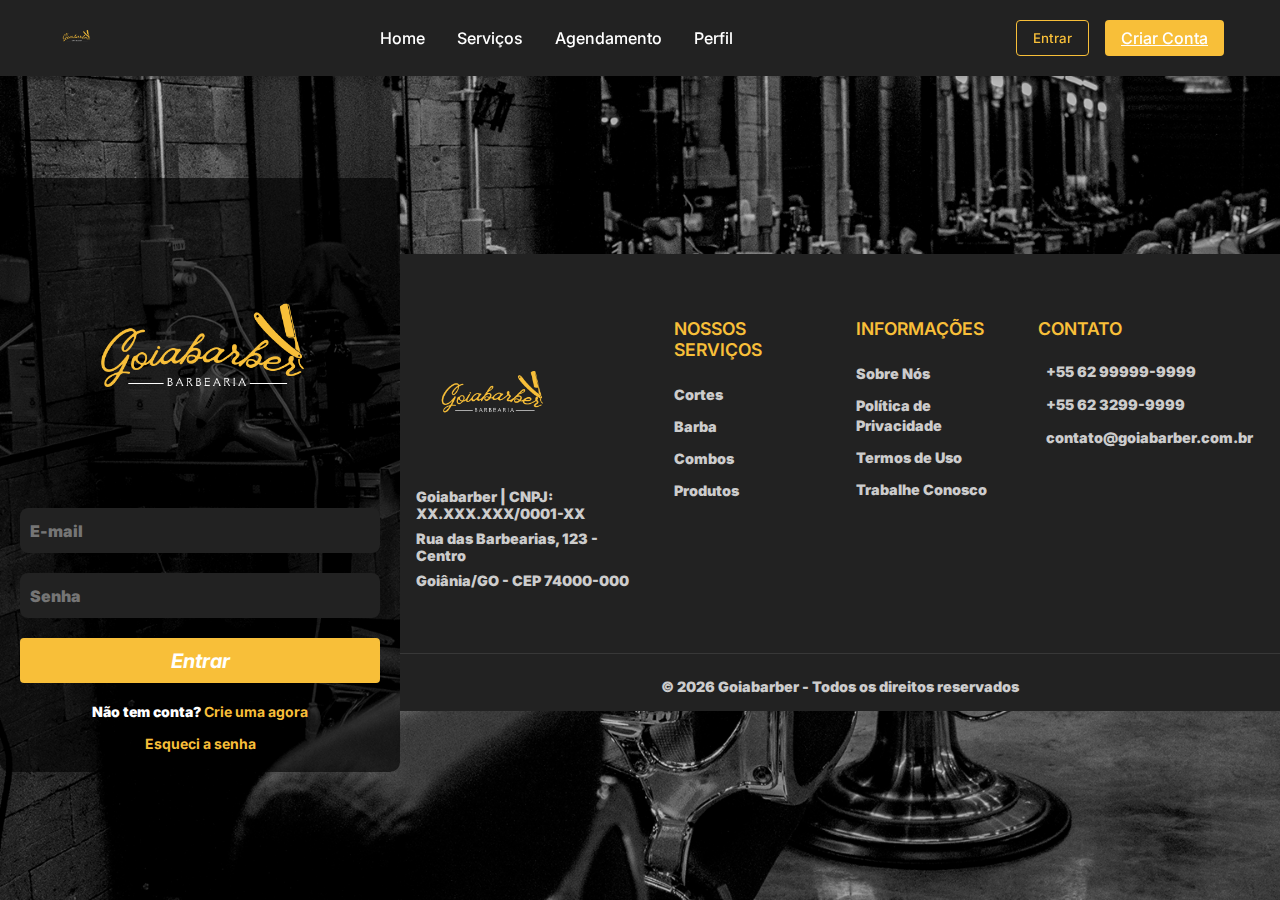
==== index.html @ 9ddc2cb2 "Primeiro Commit" ====
<!DOCTYPE html>
<html lang="pt-br">
<head>
    <meta charset="UTF-8">
    <meta name="viewport" content="width=device-width, initial-scale=1.0">
    <title>Goiabarber</title>
    
    <!-- CSS Files -->
    <link rel="stylesheet" href="styles.css">
    <link rel="stylesheet" href="src/styles/header.css">
    <link rel="stylesheet" href="src/styles/buttons.css">
    <!-- Adicione o CSS do footer -->
    <link rel="stylesheet" href="src/styles/footer.css">
    
    <!-- Fonts -->
    <link rel="preconnect" href="https://fonts.googleapis.com">
    <link rel="preconnect" href="https://fonts.gstatic.com" crossorigin>
    <link href="https://fonts.googleapis.com/css2?family=Inter:ital,opsz,wght@0,14..32,100..900;1,14..32,100..900&display=swap" rel="stylesheet">
    
    <!-- Icons (FontAwesome ou similar para os ícones do footer) -->
    <link rel="stylesheet" href="https://cdnjs.cloudflare.com/ajax/libs/font-awesome/6.0.0/css/all.min.css">
</head>
<body>
    <app-header></app-header>
    
    <main>
        <!-- Todo o conteúdo da página vai aqui -->
        <div class="wrapper">
            <img src="./src/logo-goiaba.png" alt="">
            <div class="input-box">
                <input type="text" placeholder="E-mail" required>
            </div>
            <div class="input-box">
                <input type="password" placeholder="Senha" required>
            </div>

            <btn-primary class="btn-register btn-form" >Entrar</btn-primary>
            <div class="registro-link">
                <a href="./criarConta.html"><span class="white-text">Não tem conta?</span> Crie uma agora</a>
                <br>
                <a href="#">Esqueci a senha</a>
            </div>
        </div>
    </main>

    <app-footer></app-footer>
    
    <!-- JavaScript Files -->
    <script src="src/components/buttons.js"></script>
    <script src="src/components/header.js"></script>
    <!-- Adicione o JavaScript do footer -->
    <script src="src/components/footer.js"></script>
</body>
</html>
---- styles.css ----
:root {
    /* Brand Colors */
    --primary-color: #f8bf39;
    --primary-color-hover: #e6b02f;

    /* Background Colors */
    --header-bg: #222;
    --white: #ffffff;

    /* Text Colors */
    --text-primary: #ffffff;
    --text-secondary: #333;

    /* Shadow */
    --shadow-color: rgba(0, 0, 0, 0.1);
}

* {
    margin: 0;
    padding: 0;
    box-sizing: border-box;
    font-family: "Inter", sans-serif;
    font-weight: 900;
}

body {
    display: flex;
    justify-content: center;
    align-items: center;
    min-height: 100vh;
    background-image: url(./src/goiaba-telafundo.png);
    background-size: cover;
    background-position: center;
    background-repeat: no-repeat;
}

.wrapper {
    display: flex;
    flex-direction: column;
    align-items: center;
    width: 400px;
    padding: 20px;
    border-radius: 10px;
    margin-top: 100px;
    margin-bottom: 50px;
    background: rgba(0, 0, 0, 0.6);
}

.wrapper img {
    width: 300px;
}
.subtitle {
    color: var(--primary-color);
    font-size: 24px;
    font-weight: bold;
    margin-top: 40px;
    margin-bottom: 20px;
}

.input-box {
    width: 100%;
    margin: 10px 0;
}

.input-box label {
    color: white;
    font-size: 14px;
    font-weight: bold;
    display: block;
    margin-bottom: 5px;
}

.input-box input {
    width: 100%;
    height: 45px;
    padding: 10px;
    border: none;
    border-radius: 8px;
    background: #222;
    color: white;
    font-size: 16px;
    outline: none;
}


.lembrar label {
    display: flex;
    align-items: center;
    gap: 5px;
}

.lembrar a {
    color: #F8BF39;
    text-decoration: none;
    font-weight: bold;
}

.lembrar a:hover {
    text-decoration: underline;
}
.btn-login, .btn-register {
    padding: 0.5rem 1rem;
    border-radius: 4px;
    font-weight: 500;
    cursor: pointer;
    transition: all 0.3s ease;
}

.btn-login {
    background-color: transparent;
    border: 1px solid var(--primary-color);
    color: var(--primary-color);
}

.btn-register {
    background-color: var(--primary-color);
    border: none;
    color: var(--text-primary);
}

.btn-login:hover {
    background-color: var(--primary-color);
    color: var(--text-primary);
}

.btn-register:hover {
    background-color: transparent;
    border: 1px solid var(--primary-color);
    color: var(--primary-color);
}
.btn-form {
    width: 100%;
    height: 45px;
    margin-top: 10px;
    display: flex;  
    justify-content: center;
    align-items: center;
    font-size: 20px;
    font-weight: bold;
    font-style: italic;
}

.registro-link {
    display: flex;
    flex-direction: column;
    font-size: 12px;
    margin-top: 20px;
    text-align: center;
    gap: px;
}

.registro-link a {
    color: #F8BF39;
    text-decoration: none;
    font-weight: bold;
    font-size: 14px;
}
.white-text {
    color: var(--white);
}
.registro-link a:hover {
    text-decoration: underline;
}
---- src/styles/header.css ----
.header {
    background-color: var(--header-bg);
    box-shadow: 0 2px 4px var(--shadow-color);
    position: fixed;
    top: 0;
    left: 0;
    right: 0;
    z-index: 1000;
}

.nav-container {
    max-width: 1200px;
    margin: 0 auto;
    padding: 1rem;
    display: flex;
    justify-content: space-between;
    align-items: center;
}

.logo img {
    height: 40px;
    width: auto;
}

.nav-links {
    display: flex;
    gap: 2rem;
    list-style: none;
    margin: 0;
    padding: 0;
}

.nav-links a {
    text-decoration: none;
    color: var(--text-primary);
    font-weight: 500;
    transition: color 0.3s ease;
}

.nav-links a:hover {
    color: var(--primary-color);
}

.user-actions {
    display: flex;
    gap: 1rem;
}

@media (max-width: 768px) {
    .nav-container {
        flex-direction: column;
        gap: 1rem;
    }

    .nav-links {
        flex-direction: column;
        align-items: center;
        gap: 1rem;
    }

    .user-actions {
        width: 100%;
        justify-content: center;
    }
}
---- src/styles/footer.css ----
:root {
    --footer-bg: #222;
    --footer-text: #fff;
    --footer-link: #ccc;
    --footer-link-hover: var(--primary-color);
    --footer-border: rgba(255, 255, 255, 0.1);
}

.footer {
    background-color: var(--footer-bg);
    color: var(--footer-text);
    padding: 4rem 0 1rem;
    margin-top: 4rem;
}

.footer-container {
    max-width: 1200px;
    margin: 0 auto;
    padding: 0 1rem;
    display: grid;
    grid-template-columns: 1.5fr 1fr 1fr 1.5fr;
    gap: 2rem;
}

.footer-brand {
    margin-bottom: 1rem;
}

.footer-logo {
    width: 150px;
    margin-bottom: 1rem;
}

.footer-brand p {
    color: var(--footer-link);
    font-size: 0.9rem;
    margin-bottom: 0.5rem;
}

.footer h3 {
    color: var(--primary-color);
    margin-bottom: 1.5rem;
    font-size: 1.1rem;
    font-weight: 600;
}

.footer-links ul,
.footer-info ul {
    list-style: none;
    padding: 0;
}

.footer-links li,
.footer-info li {
    margin-bottom: 0.75rem;
}

.footer-links a,
.footer-info a,
.contact-info a {
    color: var(--footer-link);
    text-decoration: none;
    transition: color 0.3s ease;
    font-size: 0.9rem;
}

.footer-links a:hover,
.footer-info a:hover,
.contact-info a:hover {
    color: var(--footer-link-hover);
}

.contact-info p {
    display: flex;
    align-items: center;
    margin-bottom: 1rem;
    color: var(--footer-link);
}

.contact-info i {
    margin-right: 0.5rem;
    color: var(--primary-color);
}

.social-media {
    display: flex;
    gap: 1rem;
    margin-top: 1.5rem;
}

.social-icon {
    color: var(--footer-link);
    font-size: 1.5rem;
    transition: color 0.3s ease;
}

.social-icon:hover {
    color: var(--footer-link-hover);
}

.footer-bottom {
    margin-top: 3rem;
    padding-top: 1.5rem;
    border-top: 1px solid var(--footer-border);
    text-align: center;
    font-size: 0.9rem;
    color: var(--footer-link);
}

/* Responsive Design */
@media (max-width: 1024px) {
    .footer-container {
        grid-template-columns: 1fr 1fr;
        gap: 3rem;
    }
}

@media (max-width: 768px) {
    .footer-container {
        grid-template-columns: 1fr;
        text-align: center;
    }

    .footer-brand {
        display: flex;
        flex-direction: column;
        align-items: center;
    }

    .contact-info p {
        justify-content: center;
    }

    .social-media {
        justify-content: center;
    }
}
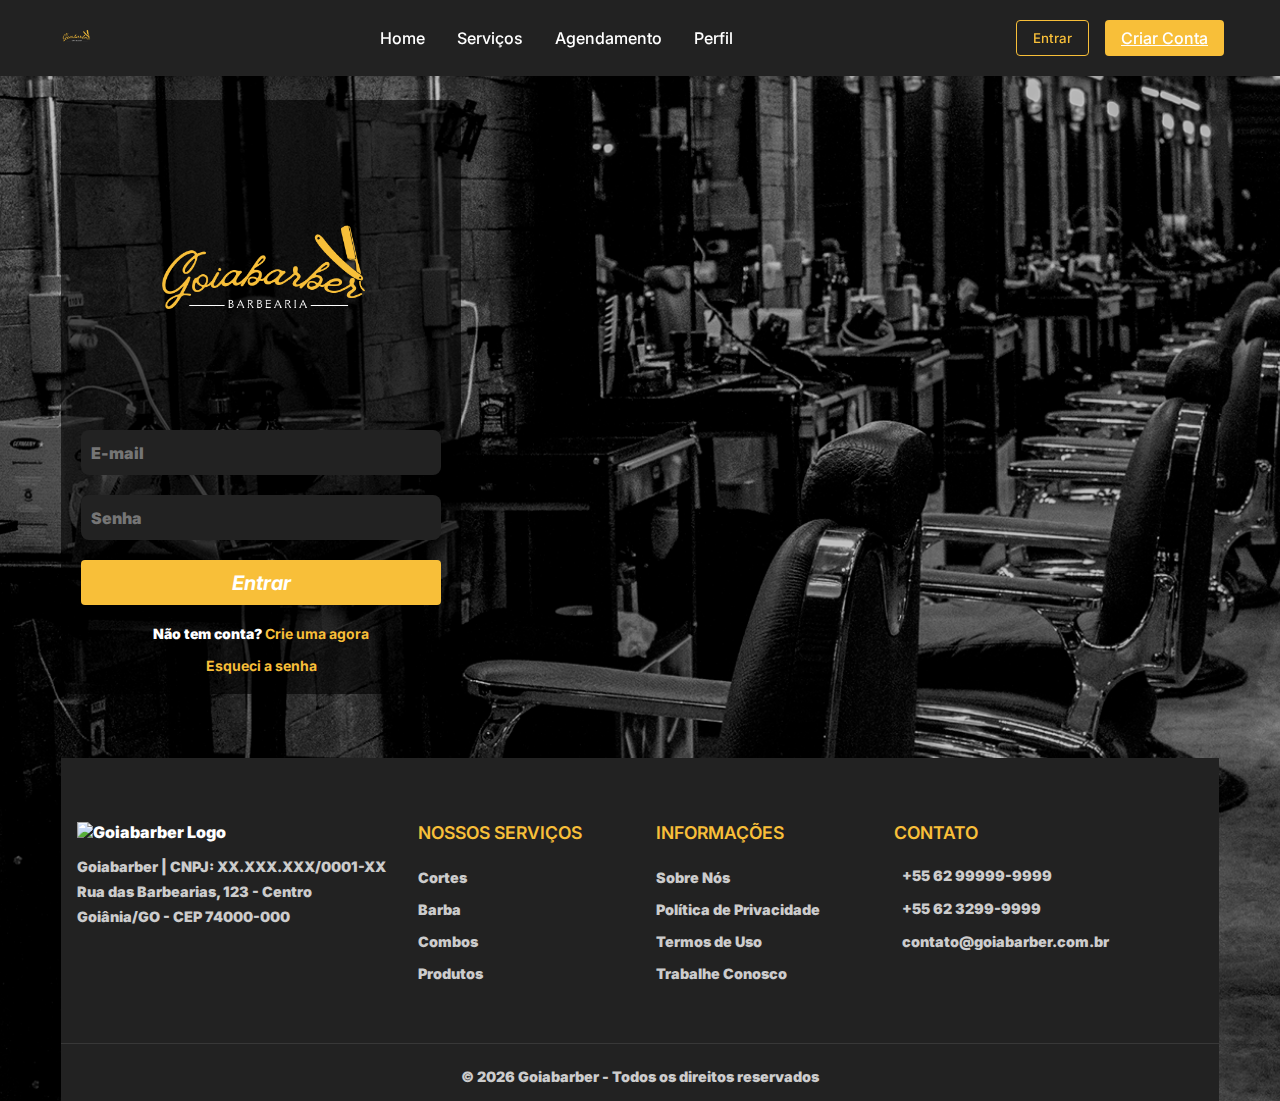
==== commit ab293cf1: "Ajustes de página de serviço" ====
--- a/index.html
+++ b/index.html
@@ -41,9 +41,8 @@
                 <a href="#">Esqueci a senha</a>
             </div>
         </div>
+        <app-footer></app-footer>
     </main>
-
-    <app-footer></app-footer>
     
     <!-- JavaScript Files -->
     <script src="src/components/buttons.js"></script>
--- a/styles.css
+++ b/styles.css
@@ -120,7 +120,7 @@
 
 .btn-login:hover {
     background-color: var(--primary-color);
-    color: var(--text-primary);
+    color: var(--header-bg);
 }
 
 .btn-register:hover {
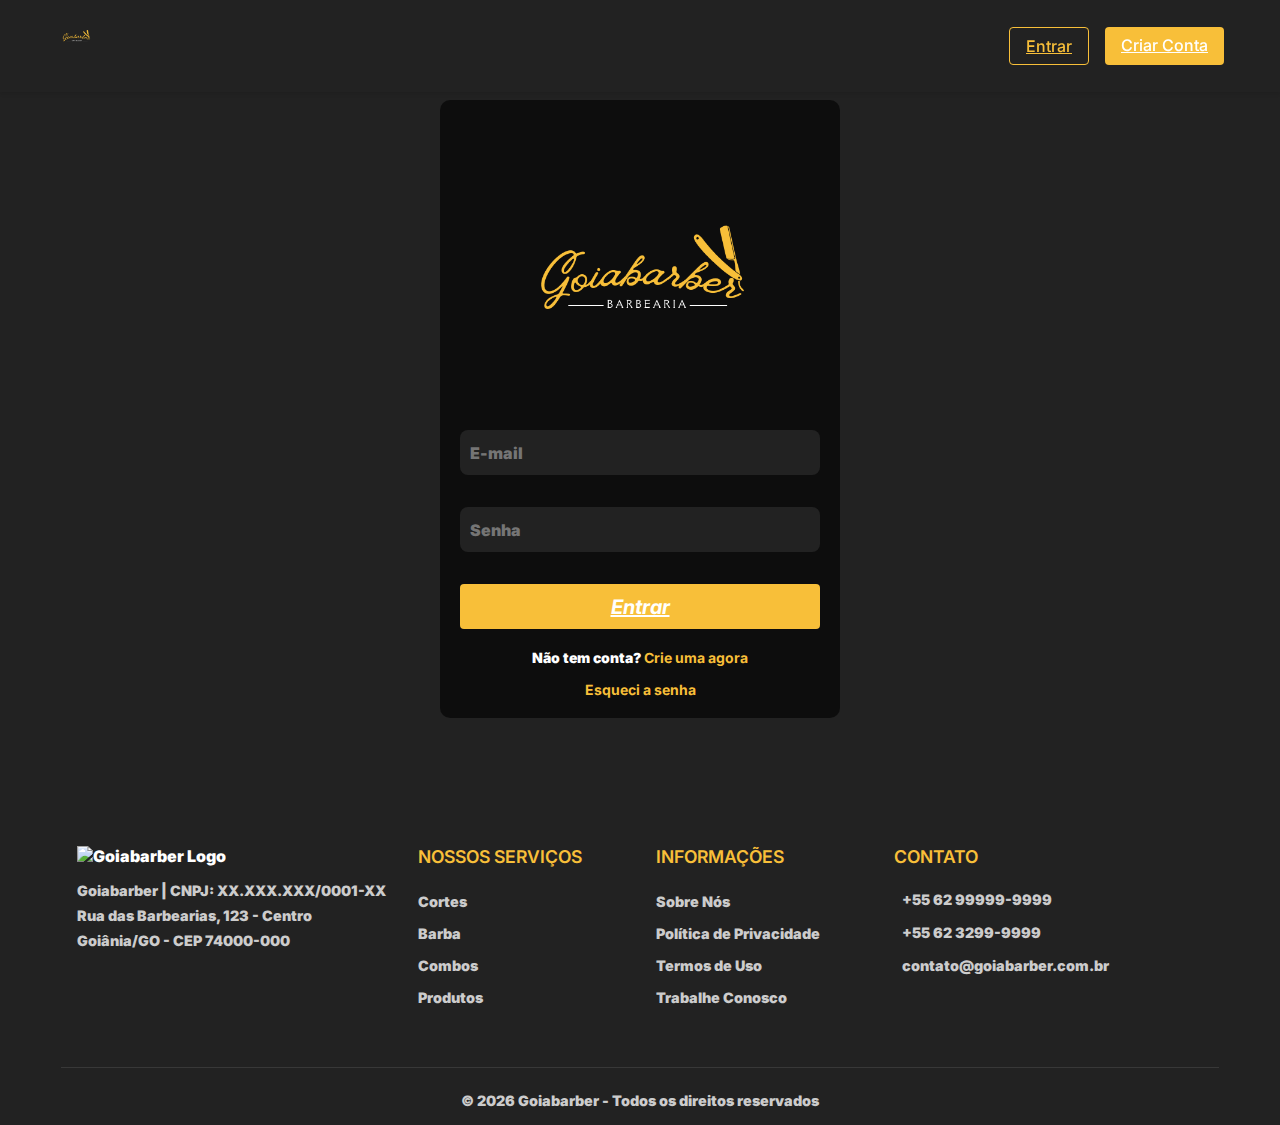
==== commit 98134171: "Criação de perfil" ====
--- a/index.html
+++ b/index.html
@@ -6,7 +6,7 @@
     <title>Goiabarber</title>
     
     <!-- CSS Files -->
-    <link rel="stylesheet" href="styles.css">
+    <link rel="stylesheet" href="src/styles/styles.css">
     <link rel="stylesheet" href="src/styles/header.css">
     <link rel="stylesheet" href="src/styles/buttons.css">
     <!-- Adicione o CSS do footer -->
@@ -34,7 +34,7 @@
                 <input type="password" placeholder="Senha" required>
             </div>
 
-            <btn-primary class="btn-register btn-form" >Entrar</btn-primary>
+            <a class="btn-register btn-form" href="./home.html">Entrar</a>
             <div class="registro-link">
                 <a href="./criarConta.html"><span class="white-text">Não tem conta?</span> Crie uma agora</a>
                 <br>
@@ -45,8 +45,7 @@
     </main>
     
     <!-- JavaScript Files -->
-    <script src="src/components/buttons.js"></script>
-    <script src="src/components/header.js"></script>
+    <script src="src/components/headerClear.js"></script>
     <!-- Adicione o JavaScript do footer -->
     <script src="src/components/footer.js"></script>
 </body>
--- a/src/styles/styles.css
+++ b/src/styles/styles.css
@@ -0,0 +1,225 @@
+:root {
+    /* Brand Colors */
+    --primary-color: #f8bf39;
+    --primary-color-hover: #e6b02f;
+
+    /* Background Colors */
+    --header-bg: #222;
+    --white: #ffffff;
+
+    /* Text Colors */
+    --text-primary: #ffffff;
+    --text-secondary: #333;
+
+    /* Shadow */
+    --shadow-color: rgba(0, 0, 0, 0.1);
+}
+
+* {
+    margin: 0;
+    padding: 0;
+    box-sizing: border-box;
+    font-family: "Inter", sans-serif;
+    font-weight: 900;
+}
+
+body {
+    display: flex;
+    justify-content: center;
+    align-items: center;
+    min-height: 100vh;
+    background-image: url(./src/goiaba-telafundo.png);
+    background-size: cover;
+    background-position: center;
+    background-repeat: no-repeat;
+    background-color: var(--header-bg) !important;
+}
+
+.wrapper {
+    display: flex;
+    flex-direction: column;
+    align-items: center;
+    width: 400px;
+    padding: 20px;
+    border-radius: 10px;
+    margin: auto;
+    margin-top: 100px;
+    margin-bottom: 50px;
+    background: rgba(0, 0, 0, 0.6);
+}
+
+.wrapper img {
+    width: 300px;
+}
+.subtitle {
+    color: var(--primary-color);
+    font-size: 48px;
+    font-weight: bold;
+    margin-top: 40px;
+    margin-bottom: 20px;
+    text-align: center;
+}
+
+.input-box {
+    width: 100%;
+    margin: 10px 0;
+}
+
+.input-box label {
+    color: white;
+    font-size: 14px;
+    font-weight: bold;
+    display: block;
+    margin-bottom: 5px;
+}
+
+.input-box input {
+    width: 100%;
+    height: 45px;
+    padding: 10px;
+    border: none;
+    border-radius: 8px;
+    background: #222;
+    color: white;
+    font-size: 16px;
+    outline: none;
+}
+
+
+.lembrar label {
+    display: flex;
+    align-items: center;
+    gap: 5px;
+}
+
+.lembrar a {
+    color: #F8BF39;
+    text-decoration: none;
+    font-weight: bold;
+}
+
+.lembrar a:hover {
+    text-decoration: underline;
+}
+.btn-login, .btn-register {
+    padding: 0.5rem 1rem;
+    border-radius: 4px;
+    font-weight: 500;
+    cursor: pointer;
+    transition: all 0.3s ease;
+}
+
+.btn-login {
+    background-color: transparent;
+    border: 1px solid var(--primary-color);
+    color: var(--primary-color);
+}
+
+.btn-register {
+    background-color: var(--primary-color);
+    border: none;
+    color: var(--text-primary);
+}
+
+.btn-login:hover {
+    background-color: var(--primary-color);
+    color: var(--header-bg);
+}
+
+.btn-register:hover {
+    background-color: transparent;
+    border: 1px solid var(--primary-color);
+    color: var(--primary-color);
+}
+.btn-form {
+    width: 100%;
+    height: 45px;
+    margin-top: 10px;
+    display: flex;  
+    justify-content: center;
+    align-items: center;
+    font-size: 20px;
+    font-weight: bold;
+    font-style: italic;
+}
+
+.registro-link {
+    display: flex;
+    flex-direction: column;
+    font-size: 12px;
+    margin-top: 20px;
+    text-align: center;
+    gap: px;
+}
+
+.registro-link a {
+    color: #F8BF39;
+    text-decoration: none;
+    font-weight: bold;
+    font-size: 14px;
+}
+.white-text {
+    color: var(--white);
+}
+.registro-link a:hover {
+    text-decoration: underline;
+}
+.input-box {
+    position: relative;
+    margin-bottom: 20px;
+}
+
+.error-message {
+    font-size: 12px;
+    color: red;
+    display: block;
+    margin-top: 5px;
+}
+
+.input-box input {
+    margin-bottom: 2px;
+} 
+.profile-avatar {
+    position: relative;
+    width: 150px;
+    height: 150px;
+    margin: 1rem auto;
+}
+
+.profile-avatar img {
+    width: 100%;
+    height: 100%;
+    border-radius: 50%;
+    object-fit: cover;
+    border: 3px solid var(--primary-color);
+    background-color: #f0f0f0;
+}
+
+.avatar-overlay {
+    position: absolute;
+    bottom: 0;
+    right: 0;
+    background: var(--primary-color);
+    width: 40px;
+    height: 40px;
+    border-radius: 50%;
+    display: flex;
+    align-items: center;
+    justify-content: center;
+    cursor: pointer;
+    transition: all 0.3s ease;
+}
+
+.avatar-overlay:hover {
+    background: var(--primary-color-dark);
+}
+
+.avatar-edit {
+    color: white;
+    cursor: pointer;
+}
+
+.logo {
+    max-width: 200px;
+    margin-bottom: 1rem;
+} --- a/src/styles/header.css
+++ b/src/styles/header.css
@@ -8,6 +8,10 @@
     z-index: 1000;
 }
 
+.mobile {
+    display: none;
+}
+
 .nav-container {
     max-width: 1200px;
     margin: 0 auto;
@@ -47,9 +51,11 @@
 }
 
 @media (max-width: 768px) {
-    .nav-container {
-        flex-direction: column;
-        gap: 1rem;
+    .mobile {
+        display: block;
+    }
+    .desktop {
+        display: none;
     }
 
     .nav-links {
@@ -62,4 +68,139 @@
         width: 100%;
         justify-content: center;
     }
+
+    .hamburger {
+        display: block;
+    }
+
+    .mobile-menu {
+        display: block;
+    }
+
+    body.menu-open {
+        display: block;
+        overflow: hidden;
+    }
+}
+/* Estilos do Menu Mobile */
+.header.mobile .nav-container {
+    display: flex;
+    justify-content: space-between;
+    align-items: center;
+    position: relative;
+    padding: 1rem 80px;
+}
+
+.hamburger {
+    display: none;
+    padding: 15px;
+    background: none;
+    border: none;
+    cursor: pointer;
+    z-index: 1000;
+}
+
+.hamburger-box {
+    width: 30px;
+    height: 24px;
+    display: inline-block;
+    position: relative;
+}
+
+.hamburger-inner {
+    display: block;
+    top: 50%;
+    margin-top: -2px;
+}
+
+.hamburger-inner, .hamburger-inner::before, .hamburger-inner::after {
+    width: 30px;
+    height: 3px;
+    background-color: var(--primary-color);
+    position: absolute;
+    transition: transform 0.15s ease;
+}
+
+.hamburger-inner::before, .hamburger-inner::after {
+    content: '';
+    display: block;
+}
+
+.hamburger-inner::before {
+    top: -10px;
+}
+
+.hamburger-inner::after {
+    bottom: -10px;
+}
+
+/* Animação do hamburguer */
+.hamburger.is-active .hamburger-inner {
+    transform: rotate(45deg);
+}
+
+.hamburger.is-active .hamburger-inner::before {
+    top: 0;
+    opacity: 0;
+}
+
+.hamburger.is-active .hamburger-inner::after {
+    bottom: 0;
+    transform: rotate(-90deg);
+}
+
+/* Menu Mobile */
+.mobile-menu {
+    display: none;
+    position: fixed;
+    top: 70px; /* Altura do header */
+    left: 0;
+    width: 100%;
+    background-color: var(--header-bg);
+    padding: 2rem;
+    transform: translateX(-100%);
+    transition: transform 0.3s ease-in-out;
+    z-index: 999;
+}
+
+.mobile-menu.is-active {
+    transform: translateX(0);
+    display: flex;
+    flex-direction: column;
+    justify-content: center;
+    align-items: center;
+}
+
+.mobile-menu .user-actions {
+    display: flex;
+    flex-direction: column;
+    gap: 1rem;
+}
+
+.mobile-menu .btn-login,
+.mobile-menu .btn-register {
+    width: 100%;
+    text-align: center;
+    padding: 1rem;
+    border-radius: 5px;
+}
+
+
+/* Animações */
+@keyframes slideIn {
+    from {
+        transform: translateX(-100%);
+    }
+    to {
+        transform: translateX(0);
+    }
+}
+
+@keyframes fadeIn {
+    from {
+        opacity: 0;
+    }
+    to {
+        opacity: 1;
+    }
 } 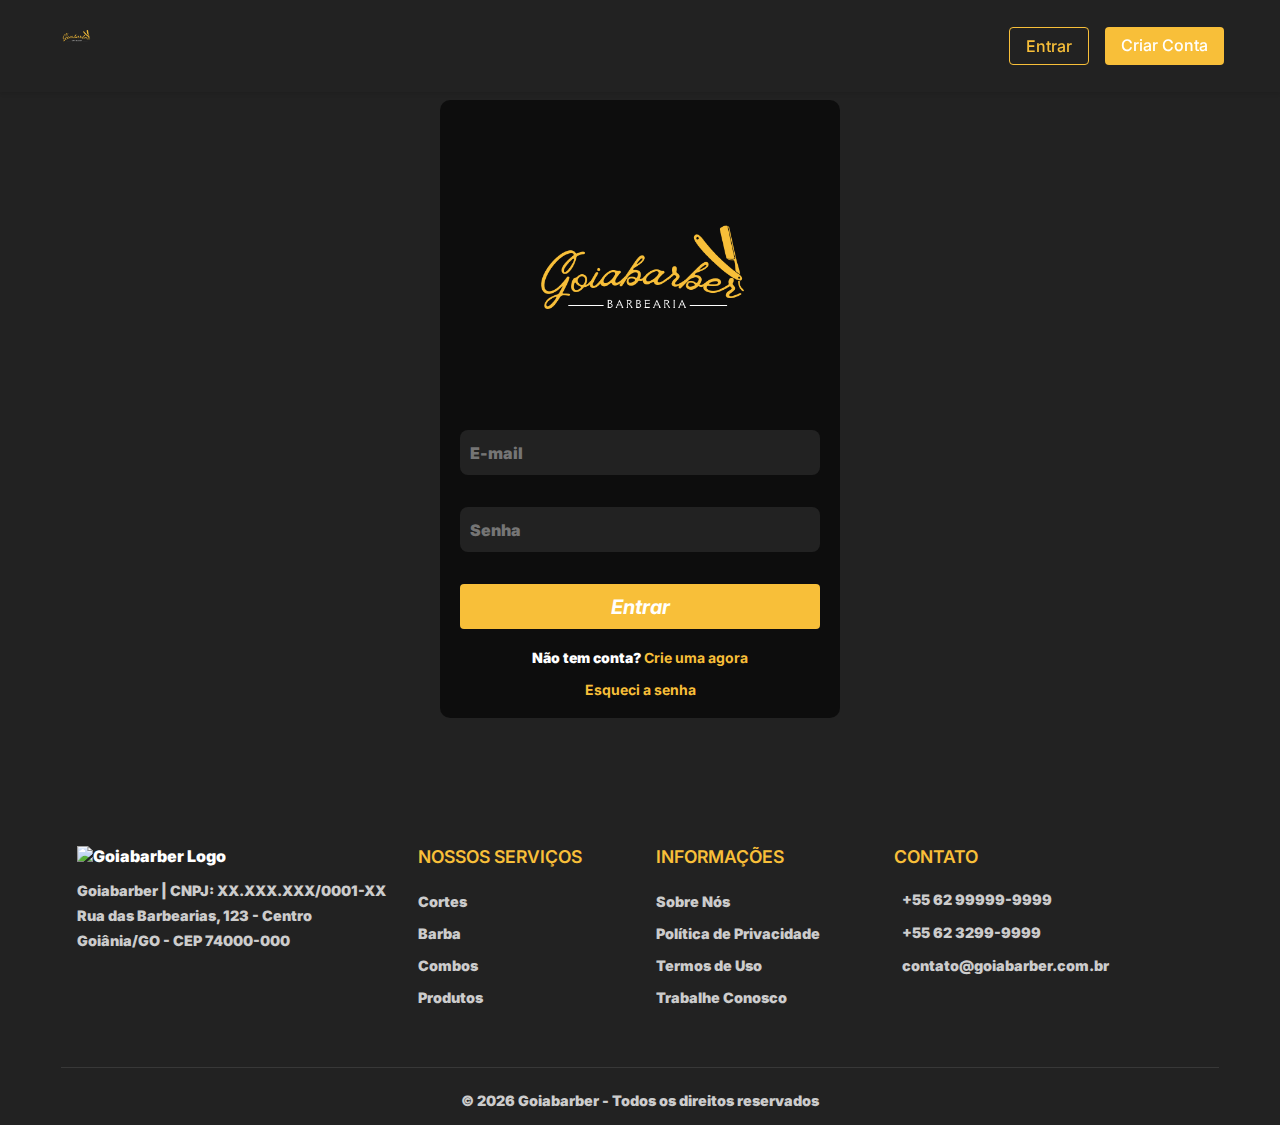
==== commit 44387aa5: "Ajustes de btn e json" ====
--- a/index.html
+++ b/index.html
@@ -4,27 +4,18 @@
     <meta charset="UTF-8">
     <meta name="viewport" content="width=device-width, initial-scale=1.0">
     <title>Goiabarber</title>
-    
-    <!-- CSS Files -->
     <link rel="stylesheet" href="src/styles/styles.css">
     <link rel="stylesheet" href="src/styles/header.css">
     <link rel="stylesheet" href="src/styles/buttons.css">
-    <!-- Adicione o CSS do footer -->
     <link rel="stylesheet" href="src/styles/footer.css">
-    
-    <!-- Fonts -->
     <link rel="preconnect" href="https://fonts.googleapis.com">
     <link rel="preconnect" href="https://fonts.gstatic.com" crossorigin>
     <link href="https://fonts.googleapis.com/css2?family=Inter:ital,opsz,wght@0,14..32,100..900;1,14..32,100..900&display=swap" rel="stylesheet">
-    
-    <!-- Icons (FontAwesome ou similar para os ícones do footer) -->
-    <link rel="stylesheet" href="https://cdnjs.cloudflare.com/ajax/libs/font-awesome/6.0.0/css/all.min.css">
 </head>
 <body>
     <app-header></app-header>
     
     <main>
-        <!-- Todo o conteúdo da página vai aqui -->
         <div class="wrapper">
             <img src="./src/logo-goiaba.png" alt="">
             <div class="input-box">
@@ -43,10 +34,8 @@
         </div>
         <app-footer></app-footer>
     </main>
-    
-    <!-- JavaScript Files -->
+
     <script src="src/components/headerClear.js"></script>
-    <!-- Adicione o JavaScript do footer -->
     <script src="src/components/footer.js"></script>
 </body>
 </html>--- a/src/styles/styles.css
+++ b/src/styles/styles.css
@@ -1,225 +1,226 @@
-:root {
-    /* Brand Colors */
-    --primary-color: #f8bf39;
-    --primary-color-hover: #e6b02f;
-
-    /* Background Colors */
-    --header-bg: #222;
-    --white: #ffffff;
-
-    /* Text Colors */
-    --text-primary: #ffffff;
-    --text-secondary: #333;
-
-    /* Shadow */
-    --shadow-color: rgba(0, 0, 0, 0.1);
-}
-
-* {
-    margin: 0;
-    padding: 0;
-    box-sizing: border-box;
-    font-family: "Inter", sans-serif;
-    font-weight: 900;
-}
-
-body {
-    display: flex;
-    justify-content: center;
-    align-items: center;
-    min-height: 100vh;
-    background-image: url(./src/goiaba-telafundo.png);
-    background-size: cover;
-    background-position: center;
-    background-repeat: no-repeat;
-    background-color: var(--header-bg) !important;
-}
-
-.wrapper {
-    display: flex;
-    flex-direction: column;
-    align-items: center;
-    width: 400px;
-    padding: 20px;
-    border-radius: 10px;
-    margin: auto;
-    margin-top: 100px;
-    margin-bottom: 50px;
-    background: rgba(0, 0, 0, 0.6);
-}
-
-.wrapper img {
-    width: 300px;
-}
-.subtitle {
-    color: var(--primary-color);
-    font-size: 48px;
-    font-weight: bold;
-    margin-top: 40px;
-    margin-bottom: 20px;
-    text-align: center;
-}
-
-.input-box {
-    width: 100%;
-    margin: 10px 0;
-}
-
-.input-box label {
-    color: white;
-    font-size: 14px;
-    font-weight: bold;
-    display: block;
-    margin-bottom: 5px;
-}
-
-.input-box input {
-    width: 100%;
-    height: 45px;
-    padding: 10px;
-    border: none;
-    border-radius: 8px;
-    background: #222;
-    color: white;
-    font-size: 16px;
-    outline: none;
-}
-
-
-.lembrar label {
-    display: flex;
-    align-items: center;
-    gap: 5px;
-}
-
-.lembrar a {
-    color: #F8BF39;
-    text-decoration: none;
-    font-weight: bold;
-}
-
-.lembrar a:hover {
-    text-decoration: underline;
-}
-.btn-login, .btn-register {
-    padding: 0.5rem 1rem;
-    border-radius: 4px;
-    font-weight: 500;
-    cursor: pointer;
-    transition: all 0.3s ease;
-}
-
-.btn-login {
-    background-color: transparent;
-    border: 1px solid var(--primary-color);
-    color: var(--primary-color);
-}
-
-.btn-register {
-    background-color: var(--primary-color);
-    border: none;
-    color: var(--text-primary);
-}
-
-.btn-login:hover {
-    background-color: var(--primary-color);
-    color: var(--header-bg);
-}
-
-.btn-register:hover {
-    background-color: transparent;
-    border: 1px solid var(--primary-color);
-    color: var(--primary-color);
-}
-.btn-form {
-    width: 100%;
-    height: 45px;
-    margin-top: 10px;
-    display: flex;  
-    justify-content: center;
-    align-items: center;
-    font-size: 20px;
-    font-weight: bold;
-    font-style: italic;
-}
-
-.registro-link {
-    display: flex;
-    flex-direction: column;
-    font-size: 12px;
-    margin-top: 20px;
-    text-align: center;
-    gap: px;
-}
-
-.registro-link a {
-    color: #F8BF39;
-    text-decoration: none;
-    font-weight: bold;
-    font-size: 14px;
-}
-.white-text {
-    color: var(--white);
-}
-.registro-link a:hover {
-    text-decoration: underline;
-}
-.input-box {
-    position: relative;
-    margin-bottom: 20px;
-}
-
-.error-message {
-    font-size: 12px;
-    color: red;
-    display: block;
-    margin-top: 5px;
-}
-
-.input-box input {
-    margin-bottom: 2px;
-} 
-.profile-avatar {
-    position: relative;
-    width: 150px;
-    height: 150px;
-    margin: 1rem auto;
-}
-
-.profile-avatar img {
-    width: 100%;
-    height: 100%;
-    border-radius: 50%;
-    object-fit: cover;
-    border: 3px solid var(--primary-color);
-    background-color: #f0f0f0;
-}
-
-.avatar-overlay {
-    position: absolute;
-    bottom: 0;
-    right: 0;
-    background: var(--primary-color);
-    width: 40px;
-    height: 40px;
-    border-radius: 50%;
-    display: flex;
-    align-items: center;
-    justify-content: center;
-    cursor: pointer;
-    transition: all 0.3s ease;
-}
-
-.avatar-overlay:hover {
-    background: var(--primary-color-dark);
-}
-
-.avatar-edit {
-    color: white;
-    cursor: pointer;
-}
-
-.logo {
-    max-width: 200px;
-    margin-bottom: 1rem;
+:root {
+    /* Brand Colors */
+    --primary-color: #f8bf39;
+    --primary-color-hover: #e6b02f;
+
+    /* Background Colors */
+    --header-bg: #222;
+    --white: #ffffff;
+
+    /* Text Colors */
+    --text-primary: #ffffff;
+    --text-secondary: #333;
+
+    /* Shadow */
+    --shadow-color: rgba(0, 0, 0, 0.1);
+}
+
+* {
+    margin: 0;
+    padding: 0;
+    box-sizing: border-box;
+    font-family: "Inter", sans-serif;
+    font-weight: 900;
+}
+
+body {
+    display: flex;
+    justify-content: center;
+    align-items: center;
+    min-height: 100vh;
+    background-image: url(./src/goiaba-telafundo.png);
+    background-size: cover;
+    background-position: center;
+    background-repeat: no-repeat;
+    background-color: var(--header-bg) !important;
+}
+
+.wrapper {
+    display: flex;
+    flex-direction: column;
+    align-items: center;
+    width: 400px;
+    padding: 20px;
+    border-radius: 10px;
+    margin: auto;
+    margin-top: 100px;
+    margin-bottom: 50px;
+    background: rgba(0, 0, 0, 0.6);
+}
+
+.wrapper img {
+    width: 300px;
+}
+.subtitle {
+    color: var(--primary-color);
+    font-size: 48px;
+    font-weight: bold;
+    margin-top: 40px;
+    margin-bottom: 20px;
+    text-align: center;
+}
+
+.input-box {
+    width: 100%;
+    margin: 10px 0;
+}
+
+.input-box label {
+    color: white;
+    font-size: 14px;
+    font-weight: bold;
+    display: block;
+    margin-bottom: 5px;
+}
+
+.input-box input {
+    width: 100%;
+    height: 45px;
+    padding: 10px;
+    border: none;
+    border-radius: 8px;
+    background: #222;
+    color: white;
+    font-size: 16px;
+    outline: none;
+}
+
+
+.lembrar label {
+    display: flex;
+    align-items: center;
+    gap: 5px;
+}
+
+.lembrar a {
+    color: #F8BF39;
+    text-decoration: none;
+    font-weight: bold;
+}
+
+.lembrar a:hover {
+    text-decoration: underline;
+}
+.btn-login, .btn-register {
+    text-decoration: none;
+    padding: 0.5rem 1rem;
+    border-radius: 4px;
+    font-weight: 500;
+    cursor: pointer;
+    transition: all 0.3s ease;
+}
+
+.btn-login {
+    background-color: transparent;
+    border: 1px solid var(--primary-color);
+    color: var(--primary-color);
+}
+
+.btn-register {
+    background-color: var(--primary-color);
+    border: none;
+    color: var(--text-primary);
+}
+
+.btn-login:hover {
+    background-color: var(--primary-color);
+    color: var(--header-bg);
+}
+
+.btn-register:hover {
+    background-color: transparent;
+    border: 1px solid var(--primary-color);
+    color: var(--primary-color);
+}
+.btn-form {
+    width: 100%;
+    height: 45px;
+    margin-top: 10px;
+    display: flex;  
+    justify-content: center;
+    align-items: center;
+    font-size: 20px;
+    font-weight: bold;
+    font-style: italic;
+}
+
+.registro-link {
+    display: flex;
+    flex-direction: column;
+    font-size: 12px;
+    margin-top: 20px;
+    text-align: center;
+    gap: px;
+}
+
+.registro-link a {
+    color: #F8BF39;
+    text-decoration: none;
+    font-weight: bold;
+    font-size: 14px;
+}
+.white-text {
+    color: var(--white);
+}
+.registro-link a:hover {
+    text-decoration: underline;
+}
+.input-box {
+    position: relative;
+    margin-bottom: 20px;
+}
+
+.error-message {
+    font-size: 12px;
+    color: red;
+    display: block;
+    margin-top: 5px;
+}
+
+.input-box input {
+    margin-bottom: 2px;
+} 
+.profile-avatar {
+    position: relative;
+    width: 150px;
+    height: 150px;
+    margin: 1rem auto;
+}
+
+.profile-avatar img {
+    width: 100%;
+    height: 100%;
+    border-radius: 50%;
+    object-fit: cover;
+    border: 3px solid var(--primary-color);
+    background-color: #f0f0f0;
+}
+
+.avatar-overlay {
+    position: absolute;
+    bottom: 0;
+    right: 0;
+    background: var(--primary-color);
+    width: 40px;
+    height: 40px;
+    border-radius: 50%;
+    display: flex;
+    align-items: center;
+    justify-content: center;
+    cursor: pointer;
+    transition: all 0.3s ease;
+}
+
+.avatar-overlay:hover {
+    background: var(--primary-color-dark);
+}
+
+.avatar-edit {
+    color: white;
+    cursor: pointer;
+}
+
+.logo {
+    max-width: 200px;
+    margin-bottom: 1rem;
 } 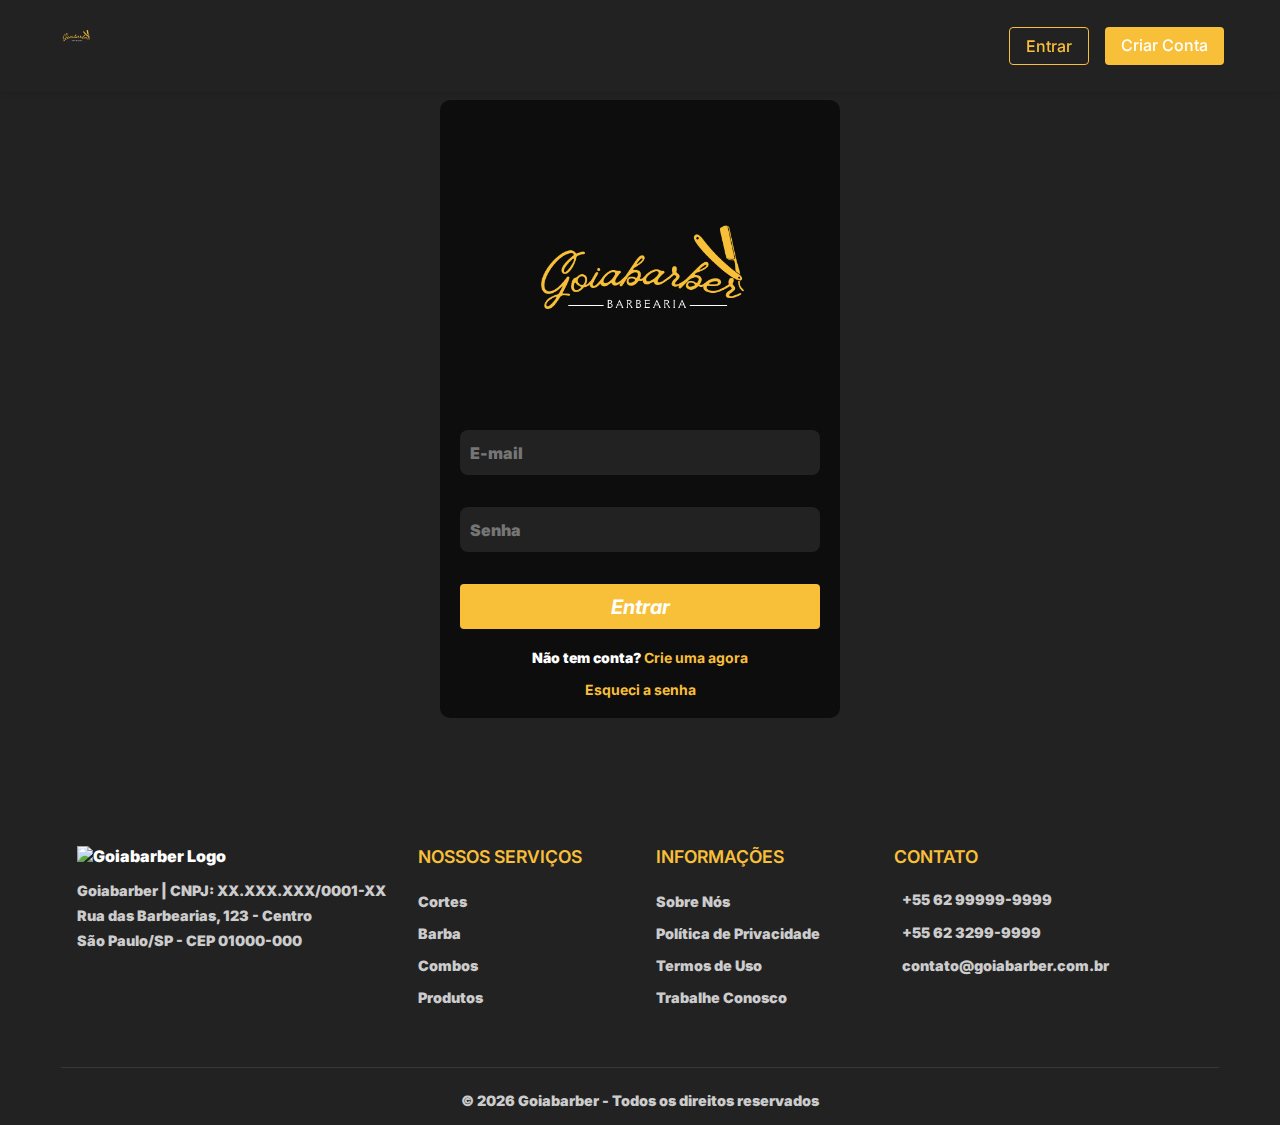
==== commit 4b543d61: "Lógica de Login" ====
--- a/index.html
+++ b/index.html
@@ -19,13 +19,13 @@
         <div class="wrapper">
             <img src="./src/logo-goiaba.png" alt="">
             <div class="input-box">
-                <input type="text" placeholder="E-mail" required>
+                <input type="text" id="email" placeholder="E-mail" required>
             </div>
             <div class="input-box">
-                <input type="password" placeholder="Senha" required>
+                <input type="password" id="senha" placeholder="Senha" required>
             </div>
-
-            <a class="btn-register btn-form" href="./home.html">Entrar</a>
+            <div id="error-message" style="color: red; display: none; margin-bottom: 10px;"></div>
+            <button class="btn-register btn-form" onclick="handleLogin()">Entrar</button>
             <div class="registro-link">
                 <a href="./criarConta.html"><span class="white-text">Não tem conta?</span> Crie uma agora</a>
                 <br>
@@ -37,5 +37,9 @@
 
     <script src="src/components/headerClear.js"></script>
     <script src="src/components/footer.js"></script>
+    <script type="module">
+        import { initLogin } from './src/services/login.js';
+        initLogin();
+    </script>
 </body>
 </html>